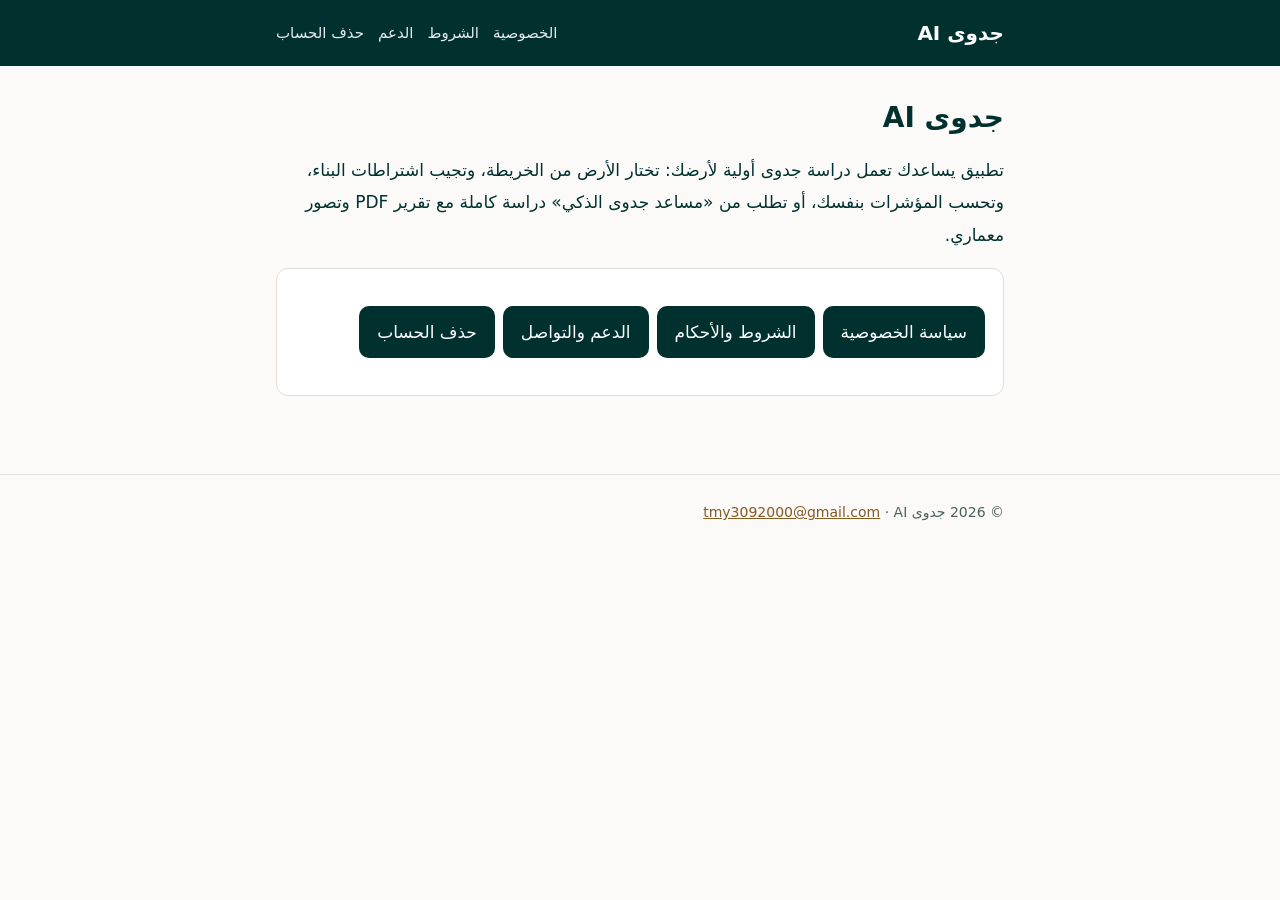
==== index.html @ 8f2323a2 "Site pages (privacy, terms, support) and Play store listing + data safety answers Co-Authored-By: Cl" ====
<!doctype html>
<html lang="ar" dir="rtl"><head><meta charset="utf-8"><meta name="viewport" content="width=device-width,initial-scale=1">
<title>جدوى AI</title><link rel="stylesheet" href="style.css"></head><body>
<header><div class="wrap"><a class="brand" href="index.html">جدوى AI</a><nav><a href="privacy.html">الخصوصية</a><a href="terms.html">الشروط</a><a href="support.html">الدعم</a><a href="account-deletion.html">حذف الحساب</a></nav></div></header>
<main class="wrap">
<h1>جدوى AI</h1>
<p>تطبيق يساعدك تعمل دراسة جدوى أولية لأرضك: تختار الأرض من الخريطة، وتجيب اشتراطات البناء، وتحسب المؤشرات بنفسك، أو تطلب من «مساعد جدوى الذكي» دراسة كاملة مع تقرير PDF وتصور معماري.</p>
<div class="card">
<p><a class="btn" href="privacy.html">سياسة الخصوصية</a><a class="btn" href="terms.html">الشروط والأحكام</a><a class="btn" href="support.html">الدعم والتواصل</a><a class="btn" href="account-deletion.html">حذف الحساب</a></p>
</div>
</main>
<footer><div class="wrap">© 2026 جدوى AI · <a href="mailto:tmy3092000@gmail.com"><span dir="ltr">tmy3092000@gmail.com</span></a></div></footer>
</body></html>
---- style.css ----
:root{--ink:#00312e;--muted:#4b625f;--bg:#fbfaf8;--card:#fff;--line:#e3dfd8;--accent:#845b22}
*{box-sizing:border-box}
body{margin:0;font:17px/1.9 "IBM Plex Sans Arabic",system-ui,-apple-system,"Segoe UI",Tahoma,sans-serif;background:var(--bg);color:var(--ink)}
header{background:var(--ink);color:#fff}
header .wrap{display:flex;gap:16px;align-items:center;justify-content:space-between;flex-wrap:wrap;padding-top:14px;padding-bottom:14px}
header a{color:#fff;text-decoration:none;opacity:.9;font-size:15px}
header a.brand{font-weight:700;font-size:20px;opacity:1}
nav{display:flex;gap:14px;flex-wrap:wrap}
.wrap{max-width:760px;margin:0 auto;padding:24px 16px}
h1{font-size:28px;line-height:1.4;margin:8px 0 4px}
h2{font-size:20px;margin:28px 0 6px}
.updated{color:var(--muted);font-size:14px}
.card{background:var(--card);border:1px solid var(--line);border-radius:12px;padding:16px 18px;margin:14px 0}
a{color:var(--accent)}
ul{padding-inline-start:22px}
.btn{display:inline-block;background:var(--ink);color:#fff;text-decoration:none;padding:10px 18px;border-radius:10px;margin:4px 0 4px 8px}
footer{color:var(--muted);font-size:14px;border-top:1px solid var(--line);margin-top:40px}
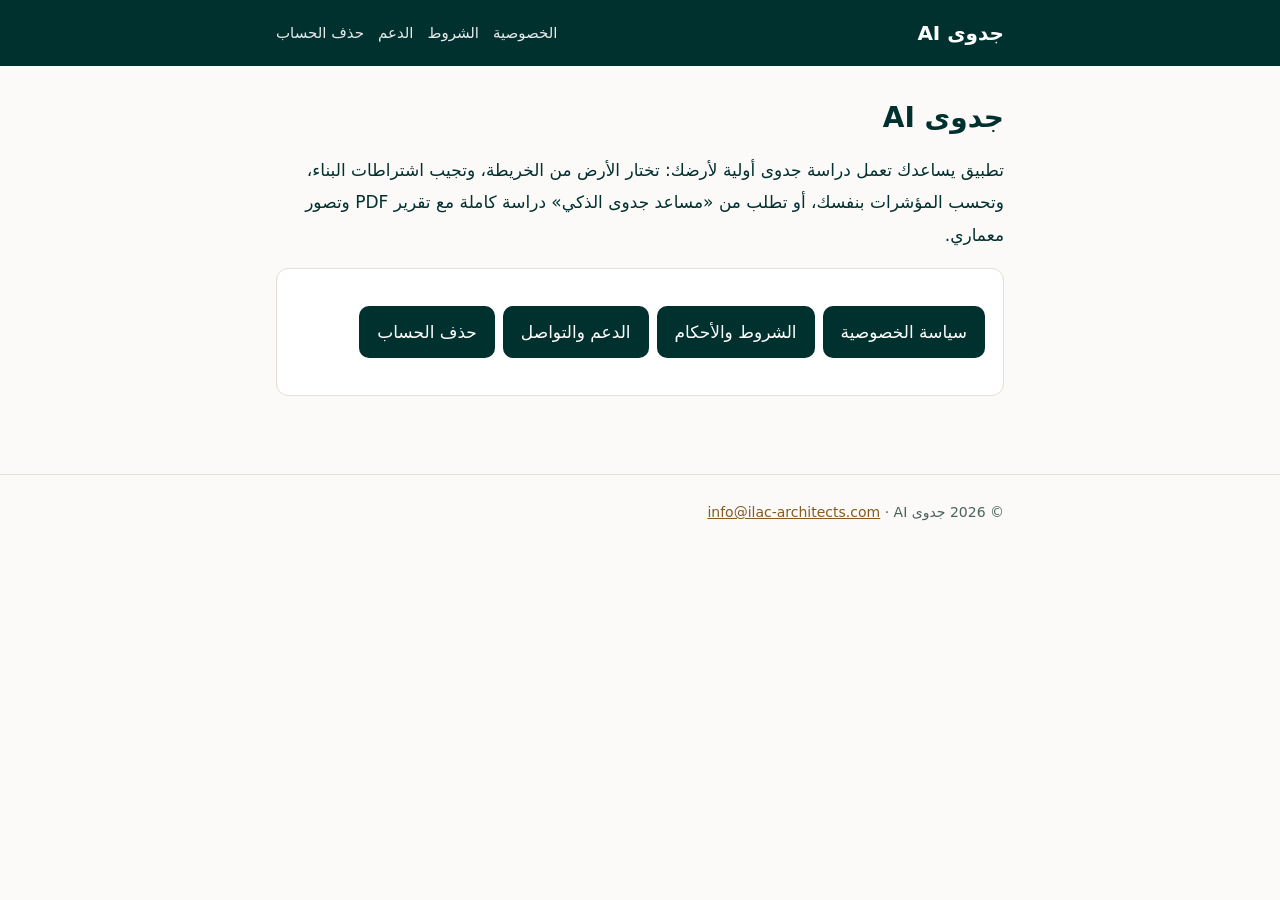
==== commit 564a4e65: "Official contact 01105817107 / info@ilac-architects.com everywhere; site links on ilac-architects Co" ====
--- a/index.html
+++ b/index.html
@@ -9,5 +9,5 @@
 <p><a class="btn" href="privacy.html">سياسة الخصوصية</a><a class="btn" href="terms.html">الشروط والأحكام</a><a class="btn" href="support.html">الدعم والتواصل</a><a class="btn" href="account-deletion.html">حذف الحساب</a></p>
 </div>
 </main>
-<footer><div class="wrap">© 2026 جدوى AI · <a href="mailto:tmy3092000@gmail.com"><span dir="ltr">tmy3092000@gmail.com</span></a></div></footer>
+<footer><div class="wrap">© 2026 جدوى AI · <a href="mailto:info@ilac-architects.com"><span dir="ltr">info@ilac-architects.com</span></a></div></footer>
 </body></html>
